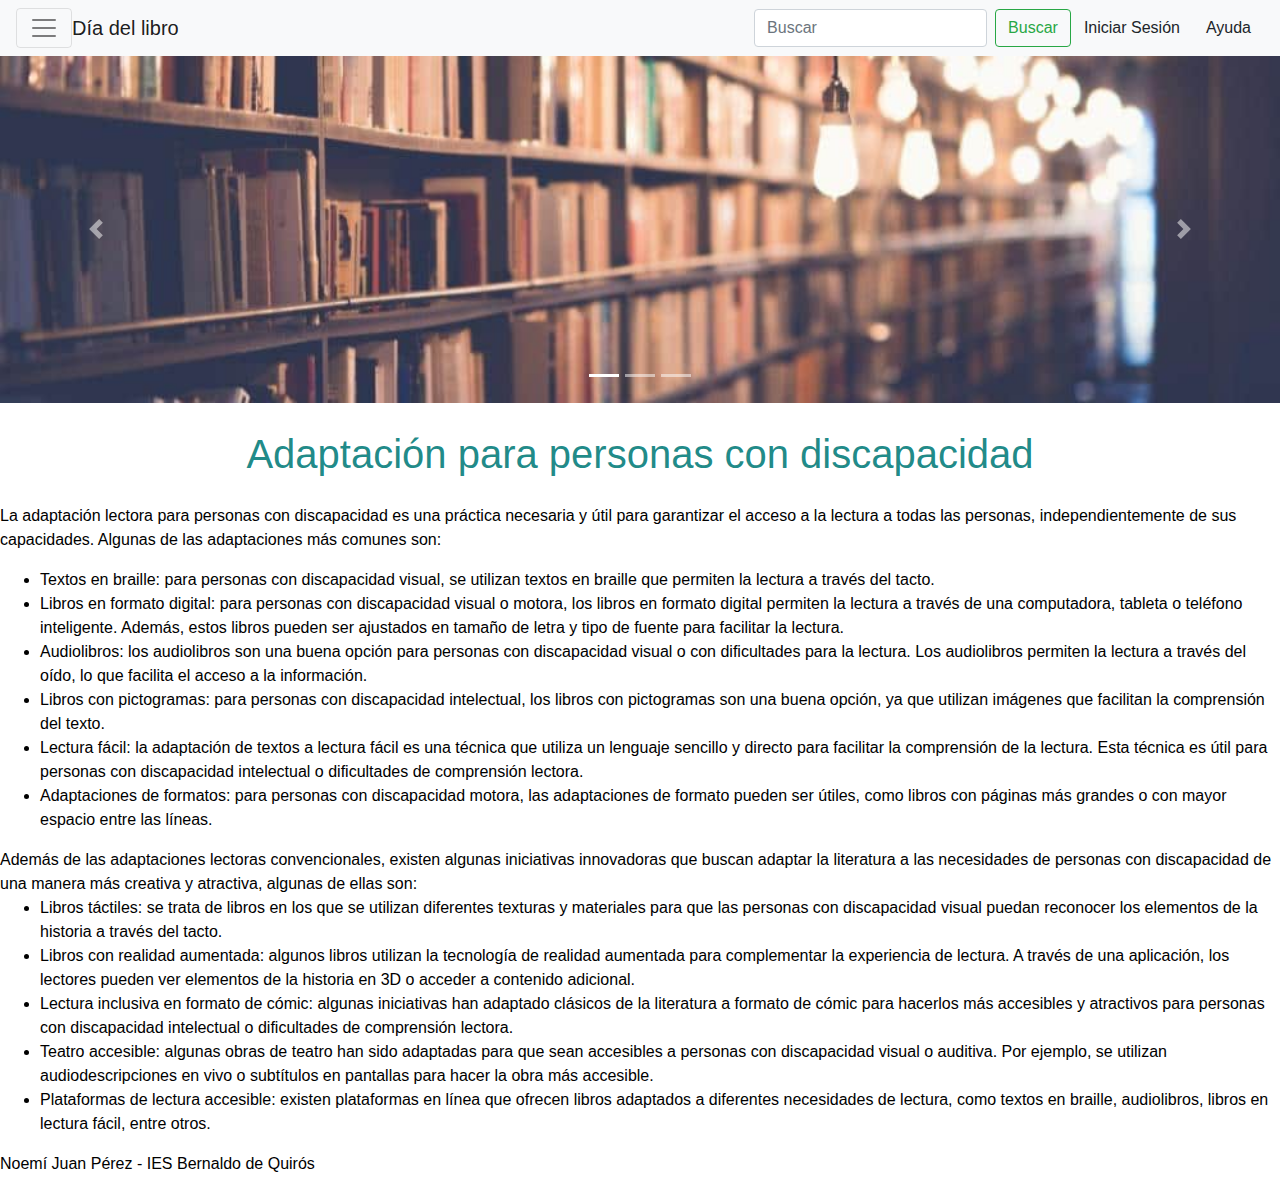
==== adaptacion.html @ b271fe77 "Primera subida pagina web" ====
<!DOCTYPE html>
<html lang="es">

<head>
    <meta charset="UTF-8">
    <title>Día del Libro</title>
    <link rel="stylesheet" href="https://cdn.jsdelivr.net/npm/bootstrap@4.3.1/dist/css/bootstrap.min.css"
        integrity="sha384-ggOyR0iXCbMQv3Xipma34MD+dH/1fQ784/j6cY/iJTQUOhcWr7x9JvoRxT2MZw1T" crossorigin="anonymous">
        <link rel="stylesheet" href="css.css">
    <script src="https://code.jquery.com/jquery-3.6.3.js"></script>
    <script>
        $(document).ready(function () {

            $("#iniciar").click(function (event) {
                location.href = "login.html";
            });
        });
    </script>

</head>

<body>
    <div class="pos-f-t">
        <nav class="navbar  navbar-light bg-light">
            <button class="navbar-toggler" type="button" data-toggle="collapse"
                data-target="#navbarToggleExternalContent" aria-controls="navbarToggleExternalContent"
                aria-expanded="false" aria-label="Toggle navigation">
                <span class="navbar-toggler-icon"></span>
            </button>
            <a class="navbar-brand" href="index.html">Día del libro</a>
            <ul class="navbar-nav mr-auto">

            </ul>
            <form class="form-inline my-2 my-lg-0">
                <input class="form-control mr-sm-2" type="search" placeholder="Buscar" aria-label="Buscar">
                <button class="btn btn-outline-success my-2 my-sm-0" type="submit">Buscar</button>
                <button type="button" class="btn btn-light" id="iniciar">Iniciar Sesión</button>
                <button type="button" class="btn btn-light">Ayuda</button>
            </form>
            <div class="collapse navbar-collapse" id="navbarToggleExternalContent">
                <ul class="nav flex-column">

                    <li class="nav-item">
                        <a class="nav-link active" href="audio.html">Audiolibros, postcast y canales de lectura</a>
                    </li>
                    <li class="nav-item">
                        <a class="nav-link active" href="iniciativa.html">Iniciativas para fomentar la lectura</a>
                    </li>
                    <li class="nav-item">
                        <a class="nav-link active" href="adaptacion.html">Adaptación para personas con discapacidad</a>
                    </li>
                    <li class="nav-item">
                        <a class="nav-link active" href="donativos.html">Donativos de libros</a>
                    </li>
                    <li class="nav-item">
                        <a class="nav-link active" href="concursos.html">Concurso de carteles, poesía, relatos
                            cortos</a>
                    </li>
                    <li class="nav-item">
                        <a class="nav-link active" href="libros.html">Libros más vendidos, mejor valorados y más
                            premiados</a>
                    </li>
                    <li class="nav-item">
                        <a class="nav-link active" href="cafes.html">Cafés-Librerías</a>
                    </li>
                </ul>
            </div>
    </div>
    </nav>
    </div>
    <div id="carouselExampleIndicators" class="carousel slide" data-ride="carousel">
        <ol class="carousel-indicators">
            <li data-target="#carouselExampleIndicators" data-slide-to="0" class="active"></li>
            <li data-target="#carouselExampleIndicators" data-slide-to="1"></li>
            <li data-target="#carouselExampleIndicators" data-slide-to="2"></li>
        </ol>
        <div class="carousel-inner">
            <div class="carousel-item active">
                <img class="d-block w-100" src="imagenes/imagen2.jpg" alt="First slide">
            </div>
            <div class="carousel-item">
                <img class="d-block w-100" src="imagenes/imagen2.jpg" alt="Second slide">
            </div>
            <div class="carousel-item">
                <img class="d-block w-100" src="imagenes/imagen2.jpg" alt="Third slide">
            </div>
        </div>
        <a class="carousel-control-prev" href="#carouselExampleIndicators" role="button" data-slide="prev">
            <span class="carousel-control-prev-icon" aria-hidden="true"></span>
            <span class="sr-only">Previous</span>
        </a>
        <a class="carousel-control-next" href="#carouselExampleIndicators" role="button" data-slide="next">
            <span class="carousel-control-next-icon" aria-hidden="true"></span>
            <span class="sr-only">Next</span>
        </a>
    </div>
        <h1>Adaptación para personas con discapacidad</h1>
        <p>La adaptación lectora para personas con discapacidad es una práctica necesaria y útil para garantizar el
            acceso a la lectura a todas las personas, independientemente de sus capacidades. Algunas de las adaptaciones
            más comunes son:
        <ul>
            <li>Textos en braille: para personas con discapacidad visual, se utilizan textos en braille que permiten la
                lectura a través del tacto.</li>
            <li>Libros en formato digital: para personas con discapacidad visual o motora, los libros en formato digital
                permiten la lectura a través de una computadora, tableta o teléfono inteligente. Además, estos libros
                pueden
                ser ajustados en tamaño de letra y tipo de fuente para facilitar la lectura.</li>
            <li>Audiolibros: los audiolibros son una buena opción para personas con discapacidad visual o con
                dificultades
                para la lectura. Los audiolibros permiten la lectura a través del oído, lo que facilita el acceso a la
                información.</li>
            <li> Libros con pictogramas: para personas con discapacidad intelectual, los libros con pictogramas son una
                buena
                opción, ya que utilizan imágenes que facilitan la comprensión del texto.</li>
            <li> Lectura fácil: la adaptación de textos a lectura fácil es una técnica que utiliza un lenguaje sencillo
                y
                directo para facilitar la comprensión de la lectura. Esta técnica es útil para personas con discapacidad
                intelectual o dificultades de comprensión lectora.</li>
            <li>Adaptaciones de formatos: para personas con discapacidad motora, las adaptaciones de formato pueden ser
                útiles, como libros con páginas más grandes o con mayor espacio entre las líneas.</li>
        </ul>

        Además de las adaptaciones lectoras convencionales, existen algunas iniciativas innovadoras que buscan
        adaptar la literatura a las necesidades de personas con discapacidad de una manera más creativa y atractiva,
        algunas de ellas son:
        <ul>
            <li> Libros táctiles: se trata de libros en los que se utilizan diferentes texturas y materiales para que
                las
                personas con discapacidad visual puedan reconocer los elementos de la historia a través del tacto.</li>
            <li> Libros con realidad aumentada: algunos libros utilizan la tecnología de realidad aumentada para
                complementar
                la experiencia de lectura. A través de una aplicación, los lectores pueden ver elementos de la historia
                en
                3D o acceder a contenido adicional.</li>
            <li> Lectura inclusiva en formato de cómic: algunas iniciativas han adaptado clásicos de la literatura a
                formato
                de cómic para hacerlos más accesibles y atractivos para personas con discapacidad intelectual o
                dificultades
                de comprensión lectora.</li>
            <li> Teatro accesible: algunas obras de teatro han sido adaptadas para que sean accesibles a personas con
                discapacidad visual o auditiva. Por ejemplo, se utilizan audiodescripciones en vivo o subtítulos en
                pantallas para hacer la obra más accesible.</li>
            <li> Plataformas de lectura accesible: existen plataformas en línea que ofrecen libros adaptados a
                diferentes
                necesidades de lectura, como textos en braille, audiolibros, libros en lectura fácil, entre otros.</li>
        </ul>
        </p>
    </div>
    <div id="#content"></div>
    <script src="https://code.jquery.com/jquery-3.3.1.slim.min.js"
        integrity="sha384-q8i/X+965DzO0rT7abK41JStQIAqVgRVzpbzo5smXKp4YfRvH+8abtTE1Pi6jizo"
        crossorigin="anonymous"></script>
    <script src="https://cdn.jsdelivr.net/npm/popper.js@1.14.7/dist/umd/popper.min.js"
        integrity="sha384-UO2eT0CpHqdSJQ6hJty5KVphtPhzWj9WO1clHTMGa3JDZwrnQq4sF86dIHNDz0W1"
        crossorigin="anonymous"></script>
    <script src="https://cdn.jsdelivr.net/npm/bootstrap@4.3.1/dist/js/bootstrap.min.js"
        integrity="sha384-JjSmVgyd0p3pXB1rRibZUAYoIIy6OrQ6VrjIEaFf/nJGzIxFDsf4x0xIM+B07jRM"
        crossorigin="anonymous"></script>
</body>
<footer>
    <p>Noemí Juan Pérez - IES Bernaldo de Quirós</p>
</footer>

</html>
---- css.css ----
body {
  font-family: Arial, Helvetica, sans-serif;
  color: black;
}
h1 {
    color: rgba(19, 132, 130, 0.946);
  text-align: center;
  margin: revert;
}
.margin {
  margin: 2%;
}

.item-menu{
    color: rgba(47, 125, 150, 0.946) !important;
}

.centrar-audio{
    margin-left: 9%;
}

.transparent-bar{
    opacity: 0.6;
}
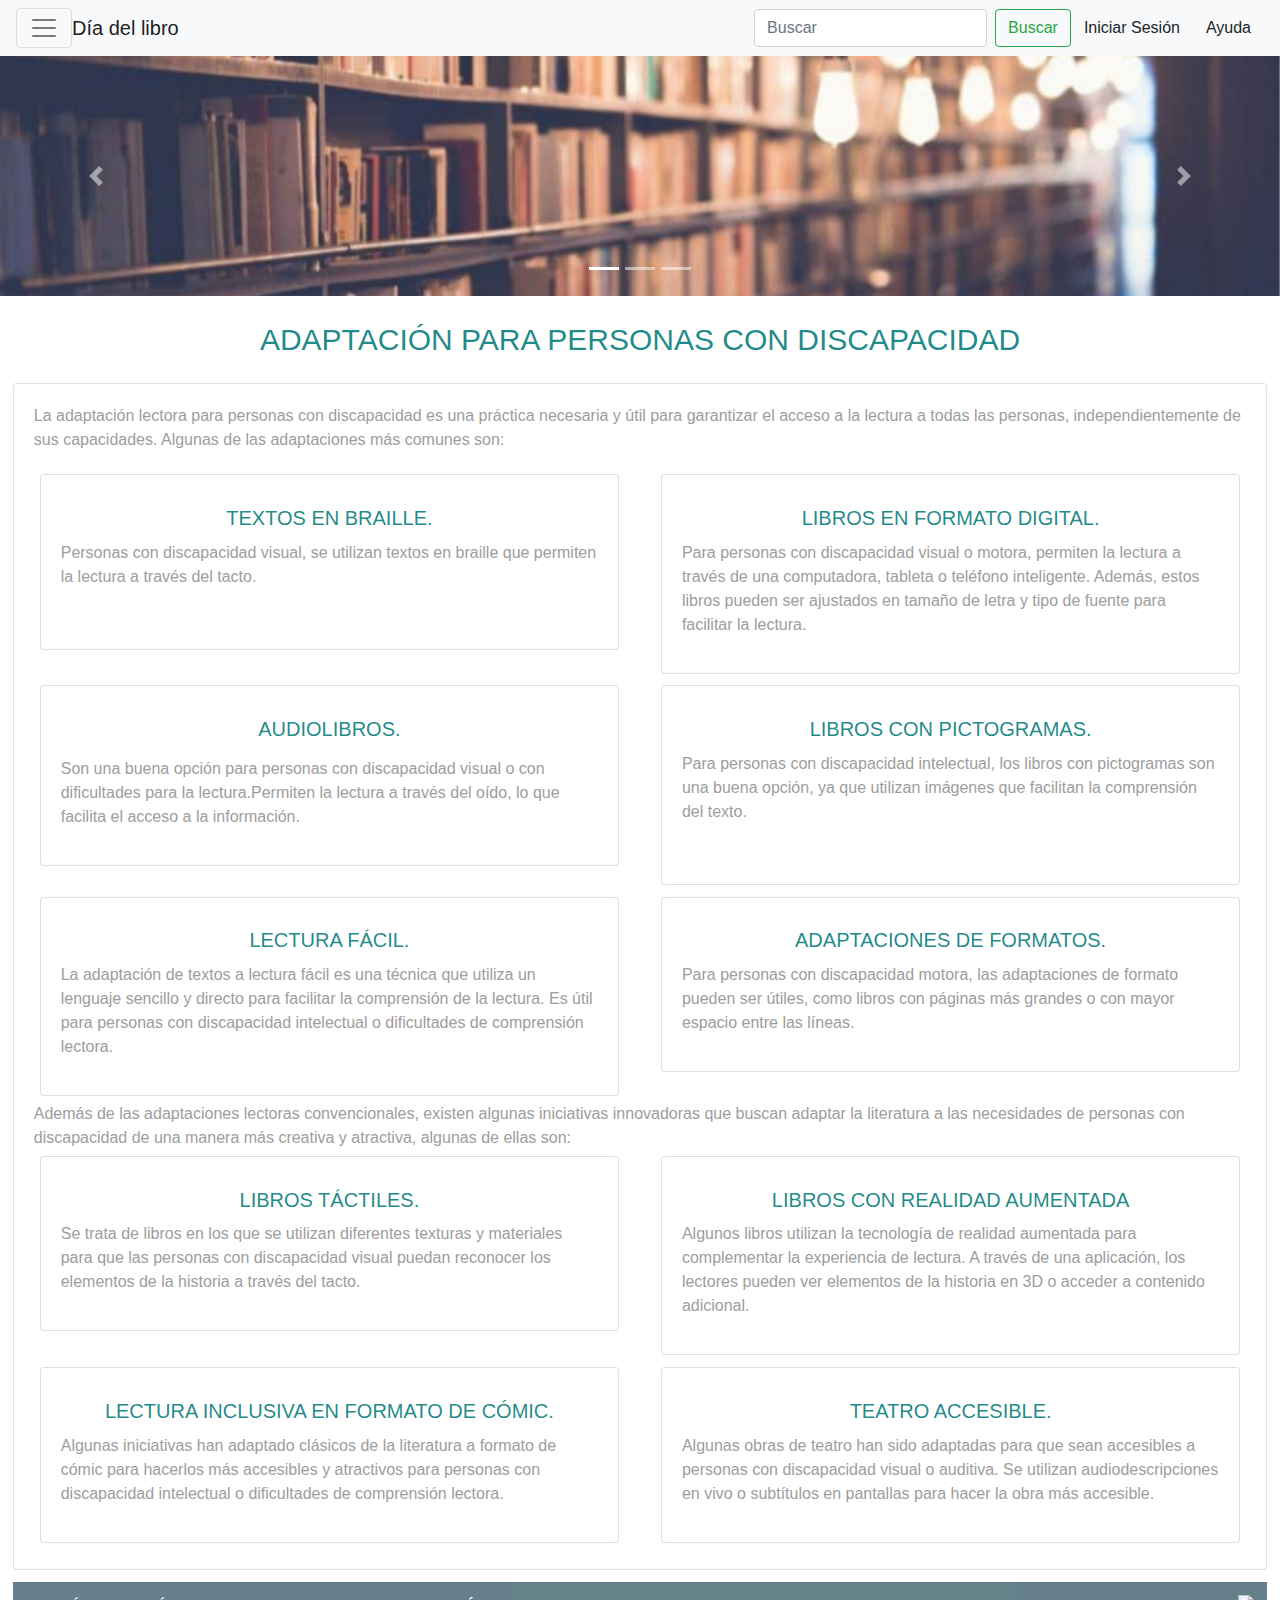
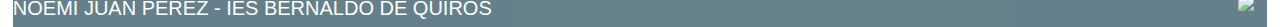
==== commit 0697e121: "Add files via upload" ====
--- a/adaptacion.html
+++ b/adaptacion.html
@@ -6,7 +6,7 @@
     <title>Día del Libro</title>
     <link rel="stylesheet" href="https://cdn.jsdelivr.net/npm/bootstrap@4.3.1/dist/css/bootstrap.min.css"
         integrity="sha384-ggOyR0iXCbMQv3Xipma34MD+dH/1fQ784/j6cY/iJTQUOhcWr7x9JvoRxT2MZw1T" crossorigin="anonymous">
-        <link rel="stylesheet" href="css.css">
+    <link rel="stylesheet" href="css.css">
     <script src="https://code.jquery.com/jquery-3.6.3.js"></script>
     <script>
         $(document).ready(function () {
@@ -94,57 +94,157 @@
             <span class="sr-only">Next</span>
         </a>
     </div>
-        <h1>Adaptación para personas con discapacidad</h1>
-        <p>La adaptación lectora para personas con discapacidad es una práctica necesaria y útil para garantizar el
-            acceso a la lectura a todas las personas, independientemente de sus capacidades. Algunas de las adaptaciones
-            más comunes son:
-        <ul>
-            <li>Textos en braille: para personas con discapacidad visual, se utilizan textos en braille que permiten la
-                lectura a través del tacto.</li>
-            <li>Libros en formato digital: para personas con discapacidad visual o motora, los libros en formato digital
-                permiten la lectura a través de una computadora, tableta o teléfono inteligente. Además, estos libros
-                pueden
-                ser ajustados en tamaño de letra y tipo de fuente para facilitar la lectura.</li>
-            <li>Audiolibros: los audiolibros son una buena opción para personas con discapacidad visual o con
-                dificultades
-                para la lectura. Los audiolibros permiten la lectura a través del oído, lo que facilita el acceso a la
-                información.</li>
-            <li> Libros con pictogramas: para personas con discapacidad intelectual, los libros con pictogramas son una
-                buena
-                opción, ya que utilizan imágenes que facilitan la comprensión del texto.</li>
-            <li> Lectura fácil: la adaptación de textos a lectura fácil es una técnica que utiliza un lenguaje sencillo
-                y
-                directo para facilitar la comprensión de la lectura. Esta técnica es útil para personas con discapacidad
-                intelectual o dificultades de comprensión lectora.</li>
-            <li>Adaptaciones de formatos: para personas con discapacidad motora, las adaptaciones de formato pueden ser
-                útiles, como libros con páginas más grandes o con mayor espacio entre las líneas.</li>
-        </ul>
-
-        Además de las adaptaciones lectoras convencionales, existen algunas iniciativas innovadoras que buscan
-        adaptar la literatura a las necesidades de personas con discapacidad de una manera más creativa y atractiva,
-        algunas de ellas son:
-        <ul>
-            <li> Libros táctiles: se trata de libros en los que se utilizan diferentes texturas y materiales para que
-                las
-                personas con discapacidad visual puedan reconocer los elementos de la historia a través del tacto.</li>
-            <li> Libros con realidad aumentada: algunos libros utilizan la tecnología de realidad aumentada para
-                complementar
-                la experiencia de lectura. A través de una aplicación, los lectores pueden ver elementos de la historia
-                en
-                3D o acceder a contenido adicional.</li>
-            <li> Lectura inclusiva en formato de cómic: algunas iniciativas han adaptado clásicos de la literatura a
-                formato
-                de cómic para hacerlos más accesibles y atractivos para personas con discapacidad intelectual o
-                dificultades
-                de comprensión lectora.</li>
-            <li> Teatro accesible: algunas obras de teatro han sido adaptadas para que sean accesibles a personas con
-                discapacidad visual o auditiva. Por ejemplo, se utilizan audiodescripciones en vivo o subtítulos en
-                pantallas para hacer la obra más accesible.</li>
-            <li> Plataformas de lectura accesible: existen plataformas en línea que ofrecen libros adaptados a
-                diferentes
-                necesidades de lectura, como textos en braille, audiolibros, libros en lectura fácil, entre otros.</li>
-        </ul>
-        </p>
+    <h1>Adaptación para personas con discapacidad</h1>
+    <div class="card margin">
+        <div class="card-body">
+            <p>La adaptación lectora para personas con discapacidad es una práctica necesaria y útil para garantizar el
+                acceso a la lectura a todas las personas, independientemente de sus capacidades. Algunas de las
+                adaptaciones
+                más comunes son:
+            <div class="row">
+                <div class="col">
+                    <div class="card margin">
+                        <div class="card-body">
+                            <h2>Textos en braille.</h2>
+                            <p> Personas con discapacidad visual, se utilizan textos en braille que permiten
+                                la
+                                lectura a través del tacto.</p><br>
+                        </div>
+                    </div>
+                </div>
+                <div class="col">
+                    <div class="card margin">
+                        <div class="card-body">
+                            <h2>Libros en formato digital.</h2>
+                            <p> Para personas con discapacidad visual o motora, 
+                                permiten la lectura a través de una computadora, tableta o teléfono inteligente.
+                                Además,
+                                estos
+                                libros
+                                pueden
+                                ser ajustados en tamaño de letra y tipo de fuente para facilitar la lectura.</p>
+                        </div>
+                    </div>
+                </div>
+            </div>
+            <div class="row">
+                <div class="col">
+                    <div class="card margin">
+                        <div class="card-body">
+                            <h2>Audiolibros.</h2>
+                            </p>Son una buena opción para personas con discapacidad visual o con
+                            dificultades
+                            para la lectura.Permiten la lectura a través del oído, lo que facilita el
+                            acceso a
+                            la
+                            información.</p>
+                        </div>
+                    </div>
+                </div>
+                <div class="col">
+                    <div class="card margin">
+                        <div class="card-body">
+                            <h2> Libros con pictogramas.</h2>
+                            <p>Para personas con discapacidad intelectual, los libros con pictogramas son
+                                una
+                                buena
+                                opción, ya que utilizan imágenes que facilitan la comprensión del texto.</p><br>
+                        </div>
+                    </div>
+                </div>
+            </div>
+            <div class="row">
+                <div class="col">
+                    <div class="card margin">
+                        <div class="card-body">
+                            <h2> Lectura fácil.</h2>
+                            <p>La adaptación de textos a lectura fácil es una técnica que utiliza un lenguaje
+                                sencillo
+                                y
+                                directo para facilitar la comprensión de la lectura. Es útil para personas
+                                con
+                                discapacidad
+                                intelectual o dificultades de comprensión lectora.</p>
+                        </div>
+                    </div>
+                </div>
+                <div class="col">
+                    <div class="card margin">
+                        <div class="card-body">
+                            <h2>Adaptaciones de formatos.</h2>
+                            <p>Para personas con discapacidad motora, las adaptaciones de formato pueden
+                                ser
+                                útiles, como libros con páginas más grandes o con mayor espacio entre las líneas.</p>
+                        </div>
+                    </div>
+                </div>
+            </div>
+
+
+            Además de las adaptaciones lectoras convencionales, existen algunas iniciativas innovadoras que buscan
+            adaptar la literatura a las necesidades de personas con discapacidad de una manera más creativa y
+            atractiva,
+            algunas de ellas son:
+            <div class="row">
+                <div class="col">
+                    <div class="card margin">
+                        <div class="card-body">
+                            <h2> Libros táctiles.</h2>
+                            <p>Se trata de libros en los que se utilizan diferentes texturas y materiales para
+                                que
+                                las
+                                personas con discapacidad visual puedan reconocer los elementos de la historia a través
+                                del tacto.
+                            </p>
+                        </div>
+                    </div>
+                </div>
+                <div class="col">
+                    <div class="card margin">
+                        <div class="card-body">
+                            <h2> Libros con realidad aumentada</h2><p>Algunos libros utilizan la tecnología de realidad
+                                aumentada
+                                para
+                                complementar
+                                la experiencia de lectura. A través de una aplicación, los lectores pueden ver elementos
+                                de la
+                                historia
+                                en
+                                3D o acceder a contenido adicional.</p>
+                        </div>
+                    </div>
+                </div>
+            </div>
+            <div class="row">
+                <div class="col">
+                    <div class="card margin">
+                        <div class="card-body">
+                            <h2> Lectura inclusiva en formato de cómic.</h2>
+                            <p>Algunas iniciativas han adaptado clásicos de la literatura a
+                                formato
+                                de cómic para hacerlos más accesibles y atractivos para personas con discapacidad
+                                intelectual o
+                                dificultades
+                                de comprensión lectora.</p>
+                        </div>
+                    </div>
+                </div>
+                <div class="col">
+                    <div class="card margin">
+                        <div class="card-body">
+                            <h2> Teatro accesible.</h2>
+                            <p>Algunas obras de teatro han sido adaptadas para que sean accesibles a personas
+                                con
+                                discapacidad visual o auditiva. Se utilizan audiodescripciones en vivo o
+                                subtítulos en
+                                pantallas para hacer la obra más accesible.</p>
+                        </div>
+                    </div>
+                </div>
+            </div>
+        </div>
+
+    </div>
     </div>
     <div id="#content"></div>
     <script src="https://code.jquery.com/jquery-3.3.1.slim.min.js"
@@ -157,8 +257,16 @@
         integrity="sha384-JjSmVgyd0p3pXB1rRibZUAYoIIy6OrQ6VrjIEaFf/nJGzIxFDsf4x0xIM+B07jRM"
         crossorigin="anonymous"></script>
 </body>
-<footer>
-    <p>Noemí Juan Pérez - IES Bernaldo de Quirós</p>
+<footer class="pie">
+    <div class="texto-footer space-top"><p>Noemí Juan Pérez - IES Bernaldo de Quirós</p>
+    </div>
+    <p class="space-top">
+        <a href="http://jigsaw.w3.org/css-validator/check/referer">
+            <img style="border:0;width:88px;height:31px"
+                src="http://jigsaw.w3.org/css-validator/images/vcss"
+                alt="¡CSS Válido!" />
+        </a>
+    </p>
 </footer>
 
 </html>--- a/css.css
+++ b/css.css
@@ -1,24 +1,180 @@
 body {
-  font-family: Arial, Helvetica, sans-serif;
-  color: black;
+  font-family: "ralewaylight", Arial, sans-serif;
+  color: #9d9d9d;
 }
 h1 {
-    color: rgba(19, 132, 130, 0.946);
+  font-family: "ralewaymedium", Arial, sans-serif;
+  color: rgba(19, 132, 130, 0.946);
+  font-size: 30px;
+  margin-bottom: 2%;
+  margin-top: 2%;
+  font-weight: normal;
+  text-transform: uppercase;
   text-align: center;
-  margin: revert;
+}
+h2 {
+  font-family: "ralewaymedium", Arial, sans-serif;
+  color: rgba(19, 132, 130, 0.946);
+  font-size: 20px;
+  margin-bottom: 2%;
+  margin-top: 2%;
+  font-weight: normal;
+  text-transform: uppercase;
+  text-align: center;
+}
+.carousel > .carousel-inner > .carousel-item > img{
+  width:640px; /* Yeap you can change the width and height*/
+  height:240px;
 }
 .margin {
-  margin: 2%;
+  margin: 1%;
+}
+.text {
+  text-align: center;
+  
 }
 
-.item-menu{
-    color: rgba(47, 125, 150, 0.946) !important;
+.item-menu {
+  color: rgba(23, 65, 79, 0.946);
 }
 
-.centrar-audio{
-    margin-left: 9%;
+.centrar-audio {
+  margin-left: 25%;
 }
 
-.transparent-bar{
-    opacity: 0.6;
+.transparent-bar {
+  opacity: 0.6;
 }
+
+img{
+  width:100%;
+	height: 50%;
+	object-fit: cover;
+}
+.log{
+  background-color: white;
+  color: black;
+  height: 50%;
+}
+a {
+  color: rgba(19, 132, 130, 0.946);
+}
+.texto-footer{
+  color: white;
+  vertical-align: middle;
+  font-size: 20px;
+}
+.pie{
+  display: flex;
+  justify-content: space-between;
+  vertical-align: middle;
+  color: white;
+  background-color: rgba(23, 65, 79, 0.946);
+  font-size: 2px;
+  opacity: 0.70;
+  text-align: center;
+  height: 45px;
+  vertical-align: middle;
+  margin-left: 1%;
+  margin-right: 1%;
+  line-height: 1.3;
+  text-transform: uppercase;
+
+  
+}
+.space-top{
+  margin-top: 1%;
+}
+<!-- Boton en las tarjetas-- > 
+.doubleLeft {
+  background: #fafafa;
+  color: #343434;
+  display: inline-block;
+  font-size: 14px;
+  padding: 10px 0;
+  min-width: 155px;
+  text-transform: uppercase;
+  border-radius: 40px 0 0 40px;
+  border-top: 1px solid #dcdcdc;
+  border-right: 0;
+  border-left: 1px solid #dcdcdc;
+  border-bottom: 1px solid #dcdcdc;
+}
+
+.doubleRight {
+  margin-left: -4px;
+  border-top: 1px solid #dcdcdc;
+  border-right: 1px solid #dcdcdc;
+  border-left: 1px solid #dcdcdc;
+  border-bottom: 1px solid #dcdcdc;
+  border-radius: 0 40px 40px 0;
+  margin-left: -4px;
+  border-top: 1px solid #dcdcdc;
+  border-right: 1px solid #dcdcdc;
+  border-left: 1px solid #dcdcdc;
+  border-bottom: 1px solid #dcdcdc;
+}
+
+.doubleBtn .choose {
+  background: #fafafa;
+  color: rgba(19, 132, 130, 0.946);
+  display: block;
+  font-size: 11px;
+  height: 10px;
+  left: 50%;
+  margin: -12px 0 0 -13px;
+  padding: 12px 0;
+  position: absolute;
+  text-align: center;
+  top: 50%;
+  width: 27px;
+}
+
+.doubleBtn .choose i {
+  display: block;
+  margin-left: -1px;
+  margin-top: -10px;
+}
+
+.doubleBtn {
+  position: relative;
+  text-align: center;
+}
+
+.doubleBtn a {
+  background: #fafafa;
+  color: #343434;
+  display: inline-block;
+  font-size: 14px;
+  padding: 10px 0;
+  min-width: 155px;
+  text-transform: uppercase;
+}
+
+.doubleBtn.planBtn {
+  text-align: center;
+}
+
+.doubleBtn.planBtn a {
+  min-width: 113px;
+  text-align: center;
+  font-size: 13px;
+  background: #ffffff;
+}
+
+.doubleBtn.itemBtn a {
+  min-width: 60px;
+  text-align: center;
+  font-size: 13px;
+  background: rgba(255, 255, 255, 0);
+  color: #ffffff;
+  padding: 5px 0;
+}
+
+.doubleBtn.planBtn .choose {
+  background: #ffffff;
+}
+
+.centrar-video {
+  text-align: center;
+}
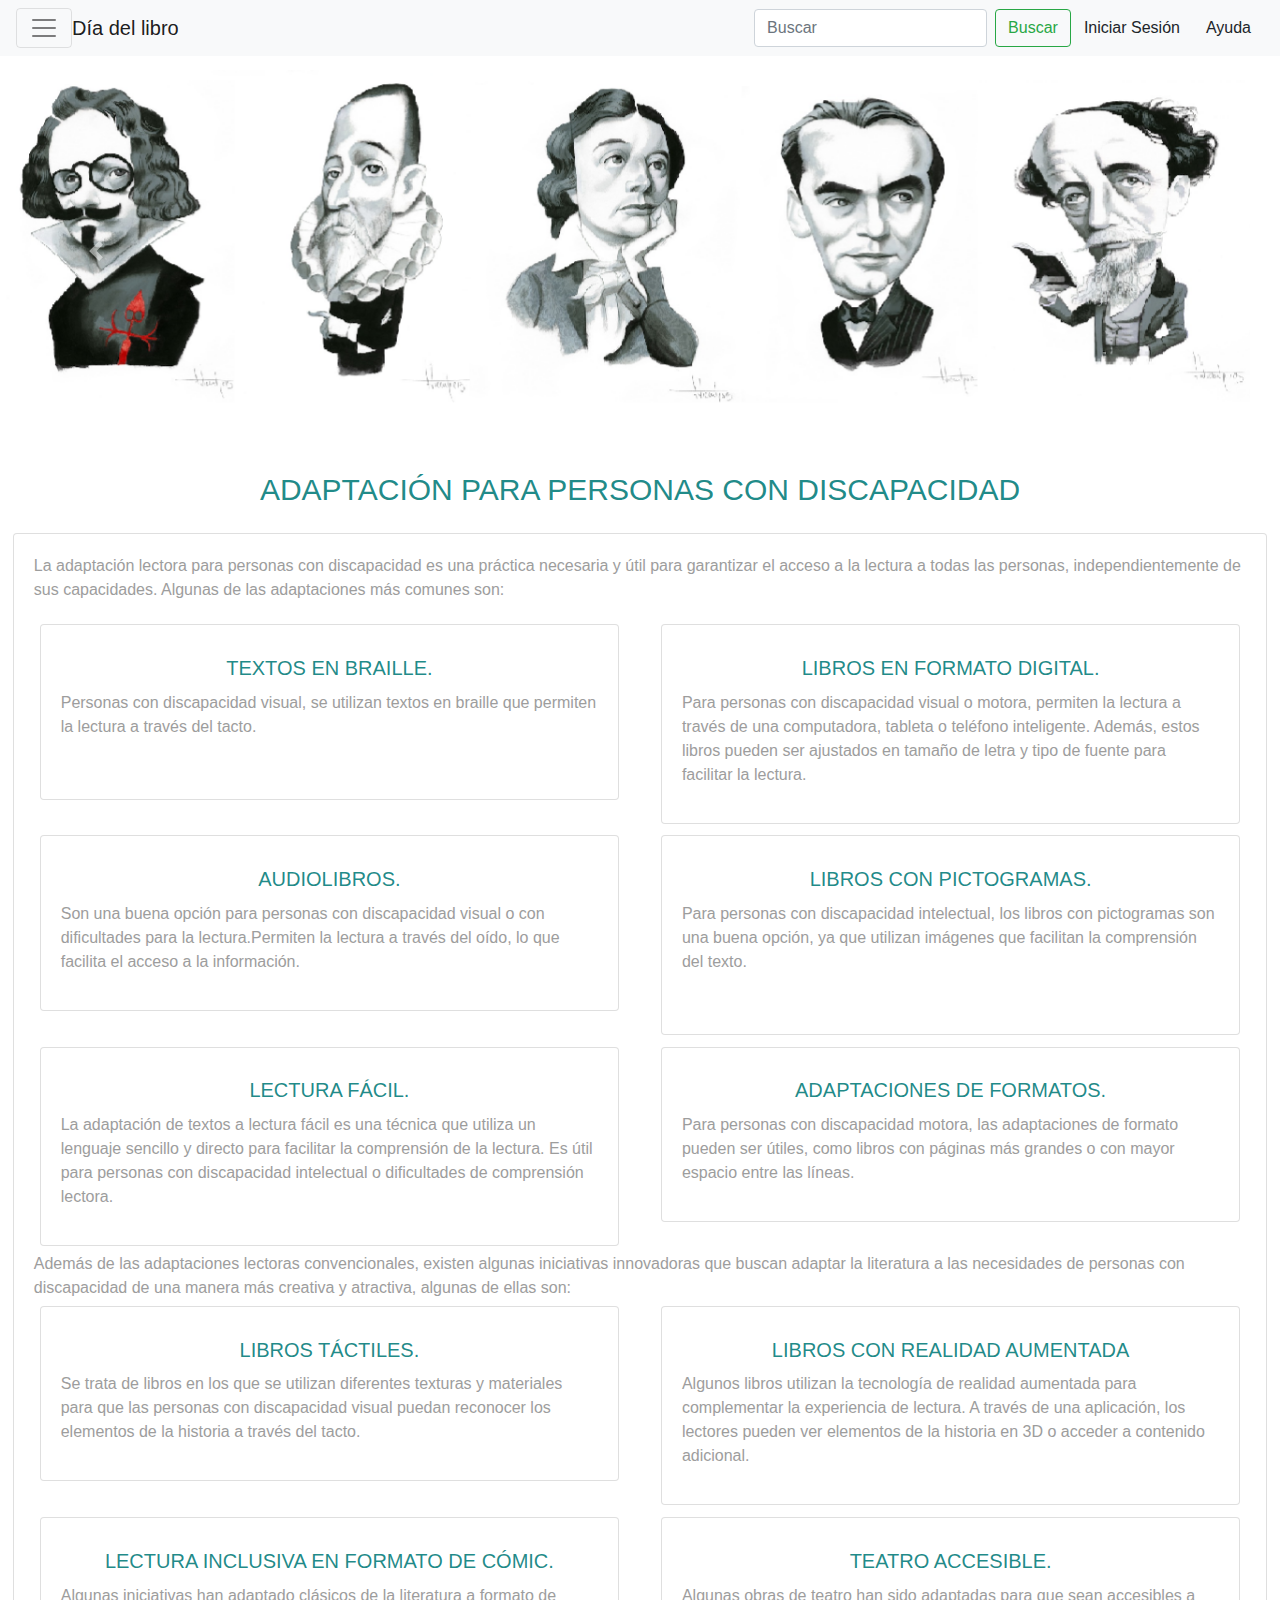
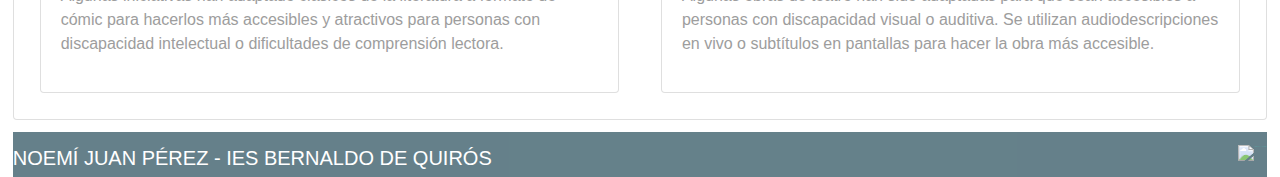
==== commit 7326e311: "Actualización" ====
--- a/adaptacion.html
+++ b/adaptacion.html
@@ -21,7 +21,7 @@
 
 <body>
     <div class="pos-f-t">
-        <nav class="navbar  navbar-light bg-light">
+        <nav class="navbar  navbar-light bg-light navbar-fixed-top">
             <button class="navbar-toggler" type="button" data-toggle="collapse"
                 data-target="#navbarToggleExternalContent" aria-controls="navbarToggleExternalContent"
                 aria-expanded="false" aria-label="Toggle navigation">
@@ -39,7 +39,6 @@
             </form>
             <div class="collapse navbar-collapse" id="navbarToggleExternalContent">
                 <ul class="nav flex-column">
-
                     <li class="nav-item">
                         <a class="nav-link active" href="audio.html">Audiolibros, postcast y canales de lectura</a>
                     </li>
@@ -65,9 +64,9 @@
                     </li>
                 </ul>
             </div>
+        </nav>
     </div>
-    </nav>
-    </div>
+
     <div id="carouselExampleIndicators" class="carousel slide" data-ride="carousel">
         <ol class="carousel-indicators">
             <li data-target="#carouselExampleIndicators" data-slide-to="0" class="active"></li>
@@ -76,13 +75,13 @@
         </ol>
         <div class="carousel-inner">
             <div class="carousel-item active">
-                <img class="d-block w-100" src="imagenes/imagen2.jpg" alt="First slide">
+                <img class="d-block w-100" src="imagenes/escritores.png" alt="First slide">
             </div>
             <div class="carousel-item">
-                <img class="d-block w-100" src="imagenes/imagen2.jpg" alt="Second slide">
+                <img class="d-block w-100" src="imagenes/escritoras.png" alt="Second slide">
             </div>
             <div class="carousel-item">
-                <img class="d-block w-100" src="imagenes/imagen2.jpg" alt="Third slide">
+                <img class="d-block w-100" src="imagenes/escri.png" alt="Third slide">
             </div>
         </div>
         <a class="carousel-control-prev" href="#carouselExampleIndicators" role="button" data-slide="prev">
@@ -93,6 +92,7 @@
             <span class="carousel-control-next-icon" aria-hidden="true"></span>
             <span class="sr-only">Next</span>
         </a>
+
     </div>
     <h1>Adaptación para personas con discapacidad</h1>
     <div class="card margin">
@@ -116,7 +116,7 @@
                     <div class="card margin">
                         <div class="card-body">
                             <h2>Libros en formato digital.</h2>
-                            <p> Para personas con discapacidad visual o motora, 
+                            <p> Para personas con discapacidad visual o motora,
                                 permiten la lectura a través de una computadora, tableta o teléfono inteligente.
                                 Además,
                                 estos
@@ -132,12 +132,12 @@
                     <div class="card margin">
                         <div class="card-body">
                             <h2>Audiolibros.</h2>
-                            </p>Son una buena opción para personas con discapacidad visual o con
-                            dificultades
-                            para la lectura.Permiten la lectura a través del oído, lo que facilita el
-                            acceso a
-                            la
-                            información.</p>
+                            <p>Son una buena opción para personas con discapacidad visual o con
+                                dificultades
+                                para la lectura.Permiten la lectura a través del oído, lo que facilita el
+                                acceso a
+                                la
+                                información.</p>
                         </div>
                     </div>
                 </div>
@@ -202,7 +202,8 @@
                 <div class="col">
                     <div class="card margin">
                         <div class="card-body">
-                            <h2> Libros con realidad aumentada</h2><p>Algunos libros utilizan la tecnología de realidad
+                            <h2> Libros con realidad aumentada</h2>
+                            <p>Algunos libros utilizan la tecnología de realidad
                                 aumentada
                                 para
                                 complementar
@@ -245,7 +246,7 @@
         </div>
 
     </div>
-    </div>
+
     <div id="#content"></div>
     <script src="https://code.jquery.com/jquery-3.3.1.slim.min.js"
         integrity="sha384-q8i/X+965DzO0rT7abK41JStQIAqVgRVzpbzo5smXKp4YfRvH+8abtTE1Pi6jizo"
@@ -256,17 +257,17 @@
     <script src="https://cdn.jsdelivr.net/npm/bootstrap@4.3.1/dist/js/bootstrap.min.js"
         integrity="sha384-JjSmVgyd0p3pXB1rRibZUAYoIIy6OrQ6VrjIEaFf/nJGzIxFDsf4x0xIM+B07jRM"
         crossorigin="anonymous"></script>
+    <footer class="pie">
+        <div class="texto-footer space-top">
+            <p>Noemí Juan Pérez - IES Bernaldo de Quirós</p>
+        </div>
+        <p class="space-top">
+            <a href="http://jigsaw.w3.org/css-validator/check/referer">
+                <img style="border:0;width:88px;height:31px" src="http://jigsaw.w3.org/css-validator/images/vcss"
+                    alt="¡CSS Válido!" >
+            </a>
+        </p>
+    </footer>
 </body>
-<footer class="pie">
-    <div class="texto-footer space-top"><p>Noemí Juan Pérez - IES Bernaldo de Quirós</p>
-    </div>
-    <p class="space-top">
-        <a href="http://jigsaw.w3.org/css-validator/check/referer">
-            <img style="border:0;width:88px;height:31px"
-                src="http://jigsaw.w3.org/css-validator/images/vcss"
-                alt="¡CSS Válido!" />
-        </a>
-    </p>
-</footer>
 
 </html>--- a/css.css
+++ b/css.css
@@ -23,8 +23,10 @@
   text-align: center;
 }
 .carousel > .carousel-inner > .carousel-item > img{
-  width:640px; /* Yeap you can change the width and height*/
-  height:240px;
+  width:900px;
+ height: 390px;
+ 
+
 }
 .margin {
   margin: 1%;
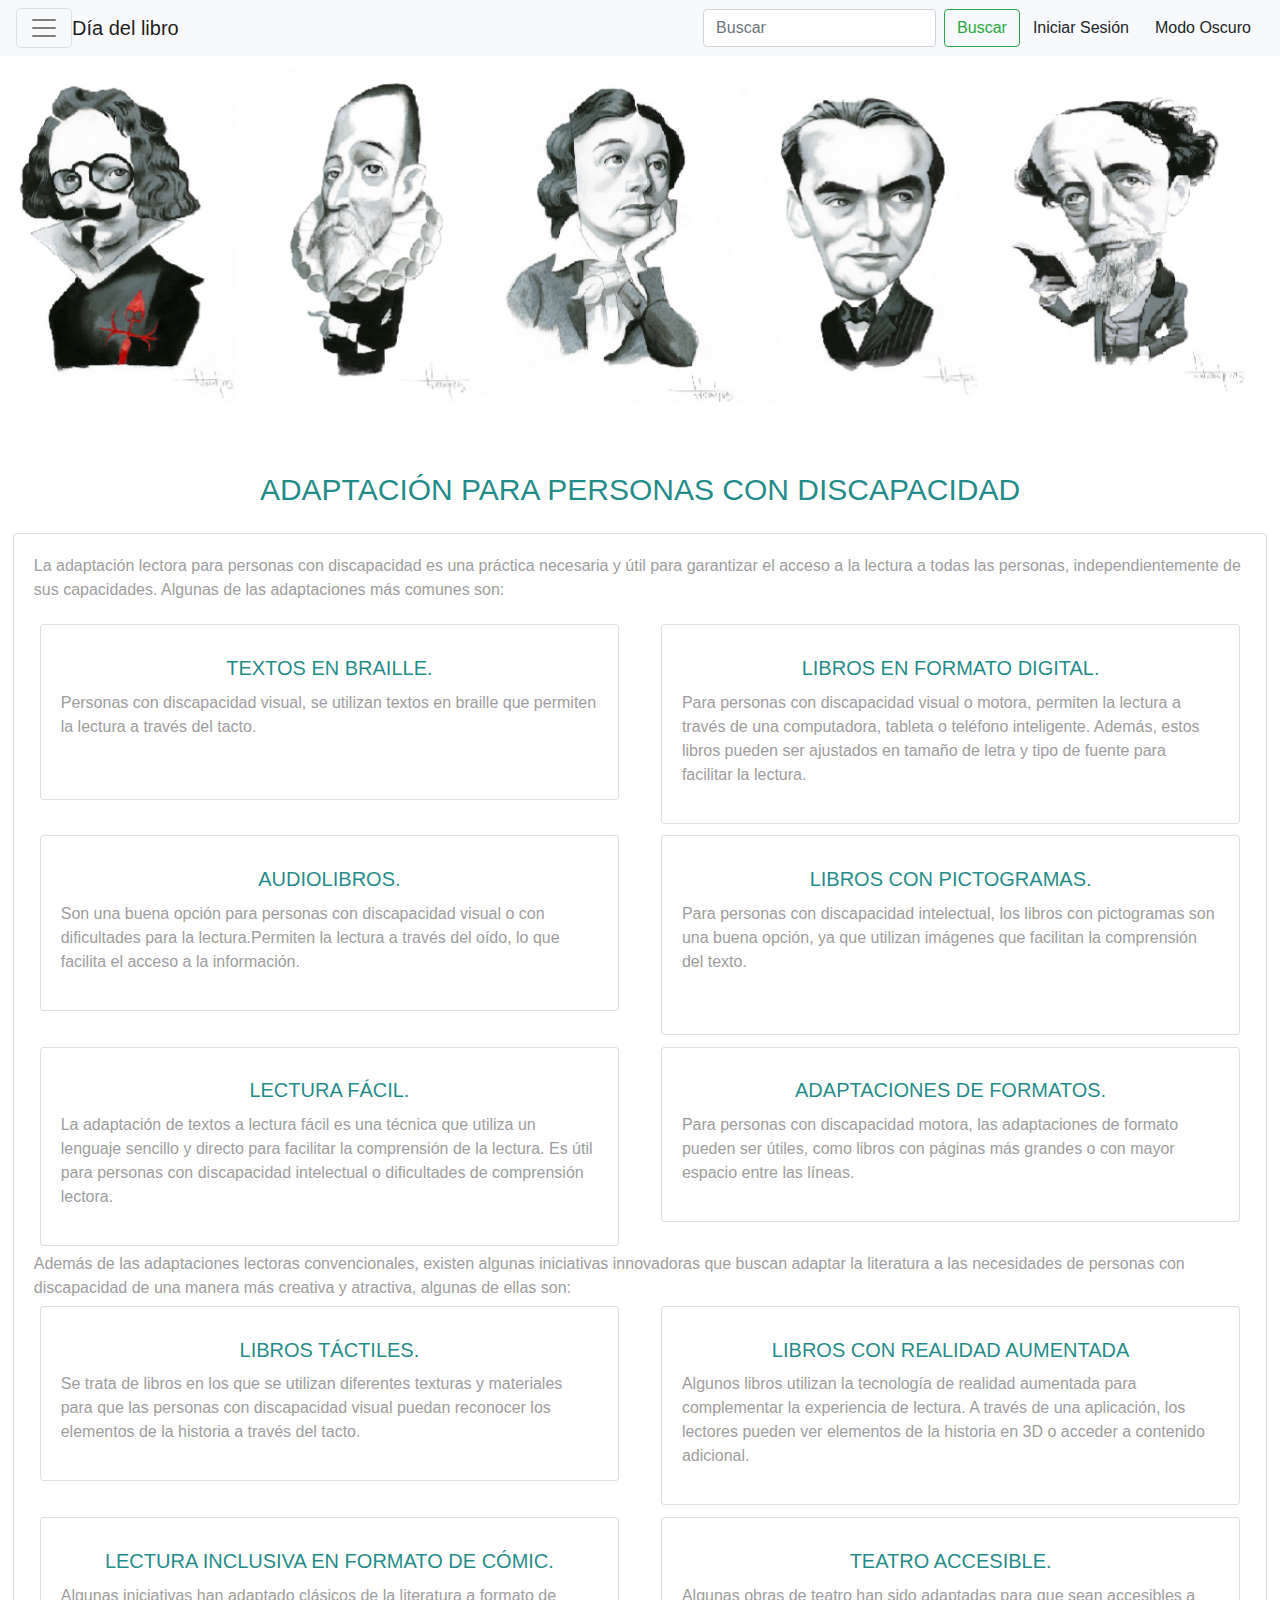
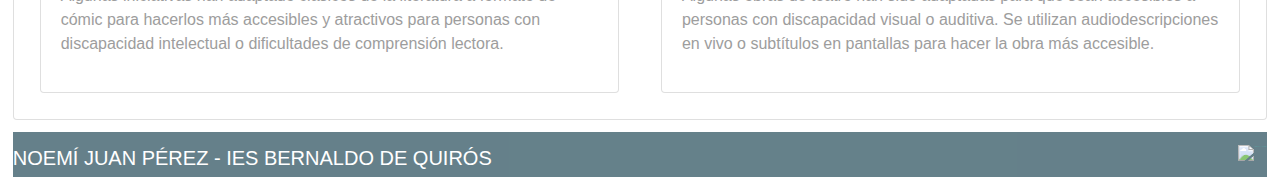
==== commit 27491cce: "Add files via upload" ====
--- a/adaptacion.html
+++ b/adaptacion.html
@@ -8,13 +8,7 @@
         integrity="sha384-ggOyR0iXCbMQv3Xipma34MD+dH/1fQ784/j6cY/iJTQUOhcWr7x9JvoRxT2MZw1T" crossorigin="anonymous">
     <link rel="stylesheet" href="css.css">
     <script src="https://code.jquery.com/jquery-3.6.3.js"></script>
-    <script>
-        $(document).ready(function () {
-
-            $("#iniciar").click(function (event) {
-                location.href = "login.html";
-            });
-        });
+    <script src="./javascript.js">
     </script>
 
 </head>
@@ -33,9 +27,9 @@
             </ul>
             <form class="form-inline my-2 my-lg-0">
                 <input class="form-control mr-sm-2" type="search" placeholder="Buscar" aria-label="Buscar">
-                <button class="btn btn-outline-success my-2 my-sm-0" type="submit">Buscar</button>
+                <button class="btn btn-outline-success my-2 my-sm-0" id="buscar" type="submit">Buscar</button>
                 <button type="button" class="btn btn-light" id="iniciar">Iniciar Sesión</button>
-                <button type="button" class="btn btn-light">Ayuda</button>
+                <button type="button" class="btn btn-light" id="modo-oscuro">Modo Oscuro</button>
             </form>
             <div class="collapse navbar-collapse" id="navbarToggleExternalContent">
                 <ul class="nav flex-column">
@@ -54,10 +48,6 @@
                     <li class="nav-item">
                         <a class="nav-link active" href="concursos.html">Concurso de carteles, poesía, relatos
                             cortos</a>
-                    </li>
-                    <li class="nav-item">
-                        <a class="nav-link active" href="libros.html">Libros más vendidos, mejor valorados y más
-                            premiados</a>
                     </li>
                     <li class="nav-item">
                         <a class="nav-link active" href="cafes.html">Cafés-Librerías</a>
@@ -257,9 +247,73 @@
     <script src="https://cdn.jsdelivr.net/npm/bootstrap@4.3.1/dist/js/bootstrap.min.js"
         integrity="sha384-JjSmVgyd0p3pXB1rRibZUAYoIIy6OrQ6VrjIEaFf/nJGzIxFDsf4x0xIM+B07jRM"
         crossorigin="anonymous"></script>
+        <!-- Modal -->
+        <div id="myModal" class="modal hide log" tabindex="-1" role="dialog" aria-labelledby="myModal"
+            aria-hidden="true">
+            <div class="modal-header">
+                <button type="button" class="close" data-dismiss="modal" aria-hidden="true">×</button>
+            </div>
+            <div class="modal-body">
+                <form>
+                    <!-- Email input -->
+                    <div class="form-outline mb-4">
+                        <input type="email" id="form2Example1" class="form-control">
+                        <label class="form-label" for="form2Example1">Correo</label>
+                    </div>
+
+                    <!-- Password input -->
+                    <div class="form-outline mb-4">
+                        <input type="password" id="form2Example2" class="form-control">
+                        <label class="form-label" for="form2Example2">Contraseña</label>
+                    </div>
+
+                    <!-- 2 column grid layout for inline styling -->
+                    <div class="row mb-4">
+                        <div class="col d-flex justify-content-center">
+                            <!-- Checkbox -->
+                            <div class="form-check">
+                                <input class="form-check-input" type="checkbox" value="" id="form2Example31" checked>
+                                <label class="form-check-label" for="form2Example31"> Recuerdame </label>
+                            </div>
+                        </div>
+
+                        <div class="col">
+                            <!-- Simple link -->
+                            <a href="#!">¿Olvidaste la contraseña?</a>
+                        </div>
+                    </div>
+
+                    <!-- Submit button -->
+                    <button type="button" data-dismiss="modal" class="btn btn-success btn-block mb-4">Iniciar
+                        Sesión</button>
+
+                    <!-- Register buttons -->
+                    <div class="text-center">
+                        <p>Not a member? <a href="#!">Register</a></p>
+                        <p>or sign up with:</p>
+                        <button type="button" class="btn btn-link btn-floating mx-1">
+                            <i class="fab fa-facebook-f"></i>
+                        </button>
+
+                        <button type="button" class="btn btn-link btn-floating mx-1">
+                            <i class="fab fa-google"></i>
+                        </button>
+
+                        <button type="button" class="btn btn-link btn-floating mx-1">
+                            <i class="fab fa-twitter"></i>
+                        </button>
+
+                        <button type="button" class="btn btn-link btn-floating mx-1">
+                            <i class="fab fa-github"></i>
+                        </button>
+                    </div>
+                </form>
+            </div>
+        </div>
+    </div>
     <footer class="pie">
         <div class="texto-footer space-top">
-            <p>Noemí Juan Pérez - IES Bernaldo de Quirós</p>
+            <p><label id = "tooltip" title = "mxc58627@educastur.es">Noemí Juan Pérez - IES Bernaldo de Quirós</label></p>
         </div>
         <p class="space-top">
             <a href="http://jigsaw.w3.org/css-validator/check/referer">
